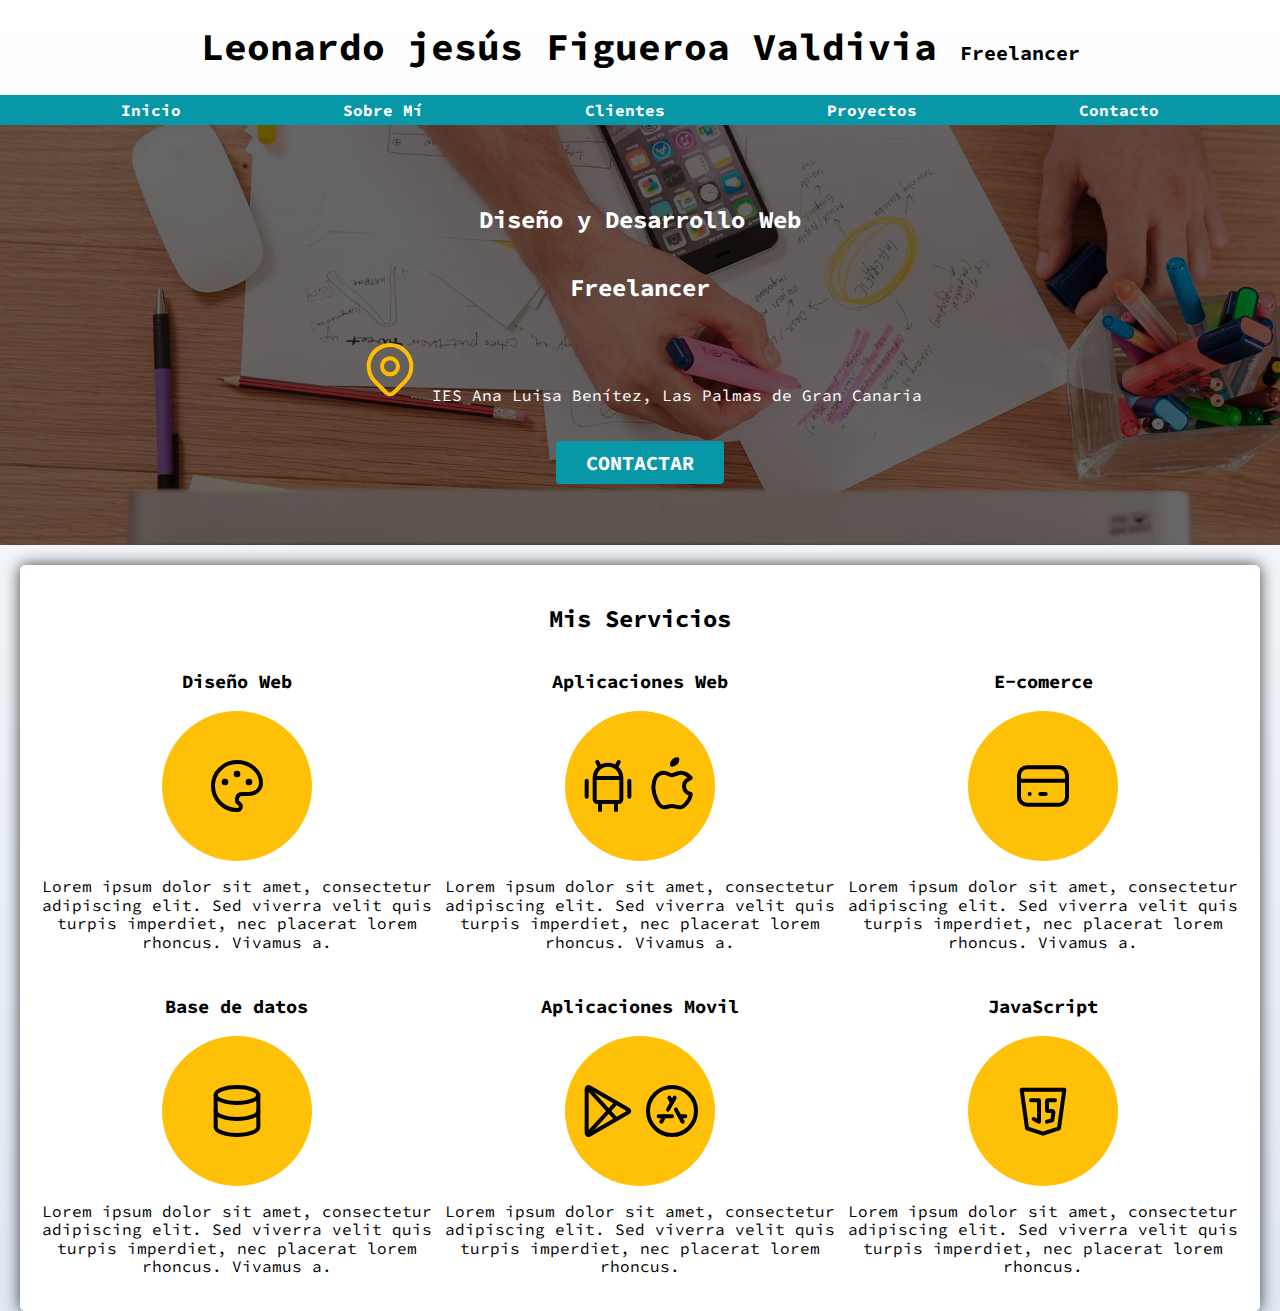
==== index.html @ a5f1131e "version sin formulario" ====
<!DOCTYPE html>
<html lang="es">
    <head>
        <meta charset="UTF-8">
        <meta http-equiv="X-UA-Compatible" content="IE=edge">
        <meta name="viewport" content="width=device-width, initial-scale=1.0">
        <link rel="stylesheet" href="css/normalize.css">
        <link rel="stylesheet" href="css/styles.css">
        <link rel="preconnect" href="https://fonts.googleapis.com">
        <link rel="preconnect" href="https://fonts.gstatic.com" crossorigin>
        <link href="https://fonts.googleapis.com/css2?family=Source+Code+Pro&display=swap" rel="stylesheet">
        <title>Diseñador Freelancer</title>
    </head>
    <body>
        <headre>
            <h1 class="titulo">Leonardo jesús Figueroa Valdivia <span>Freelancer</span></h1>

        </headre>
        <div class="nav-bg">
            <nav class="navegacion-principal contenedor">
                <a href="./index.html">Inicio</a>
                <a href="#">Sobre M&iacute;</a>
                <a href="#">Clientes</a>
                <a href="./proyectos.html">Proyectos</a>
                <a href="#">Contacto</a>
            </nav>

        </div>
        <section class="hero">
            <div class="contenido-hero">
                <h2>Diseño y Desarrollo Web</h2>
                <h2>Freelancer</h2>
                <p>
                    <svg xmlns="http://www.w3.org/2000/svg" class="icon icon-tabler icon-tabler-map-pin" width="64" height="64" viewBox="0 0 24 24" stroke-width="1.5" stroke="#ffbf00" fill="none" stroke-linecap="round" stroke-linejoin="round">
                        <path stroke="none" d="M0 0h24v24H0z" fill="none"/>
                        <circle cx="12" cy="11" r="3" />
                        <path d="M17.657 16.657l-4.243 4.243a2 2 0 0 1 -2.827 0l-4.244 -4.243a8 8 0 1 1 11.314 0z" />
                    </svg>
                    IES Ana Luisa Benítez, Las Palmas de Gran Canaria
                </p>
                <a class="boton" href="#">Contactar</a>
            </div>
        </section>
        <main class="contenedor sombra">
            <h2>Mis Servicios</h2>
            <div class="servicios">
                <section class="servicio">
                    <h3>Diseño Web</h3>
                    <div class="iconos">
                        <svg xmlns="http://www.w3.org/2000/svg" class="icon icon-tabler icon-tabler-palette" width="64" height="64" viewBox="0 0 24 24" stroke-width="1.5" stroke="#000000" fill="none" stroke-linecap="round" stroke-linejoin="round">
                            <path stroke="none" d="M0 0h24v24H0z" fill="none"/>
                            <path d="M12 21a9 9 0 1 1 0 -18a9 8 0 0 1 9 8a4.5 4 0 0 1 -4.5 4h-2.5a2 2 0 0 0 -1 3.75a1.3 1.3 0 0 1 -1 2.25" />
                            <circle cx="7.5" cy="10.5" r=".5" fill="currentColor" />
                            <circle cx="12" cy="7.5" r=".5" fill="currentColor" />
                            <circle cx="16.5" cy="10.5" r=".5" fill="currentColor" />
                        </svg>
                    </div>
                    <p>Lorem ipsum dolor sit amet, consectetur adipiscing elit. Sed viverra velit quis turpis imperdiet, nec placerat lorem rhoncus. Vivamus a.  </p>
                </section>

                <section class="servicio">
                    <h3>Aplicaciones Web</h3> 
                    <div class="iconos">
                        <svg xmlns="http://www.w3.org/2000/svg" class="icon icon-tabler icon-tabler-brand-android" width="64" height="64" viewBox="0 0 24 24" stroke-width="1.5" stroke="#000000" fill="none" stroke-linecap="round" stroke-linejoin="round">
                            <path stroke="none" d="M0 0h24v24H0z" fill="none"/>
                            <line x1="4" y1="10" x2="4" y2="16" />
                            <line x1="20" y1="10" x2="20" y2="16" />
                            <path d="M7 9h10v8a1 1 0 0 1 -1 1h-8a1 1 0 0 1 -1 -1v-8a5 5 0 0 1 10 0" />
                            <line x1="8" y1="3" x2="9" y2="5" />
                            <line x1="16" y1="3" x2="15" y2="5" />
                            <line x1="9" y1="18" x2="9" y2="21" />
                            <line x1="15" y1="18" x2="15" y2="21" />
                        </svg>
                        <svg xmlns="http://www.w3.org/2000/svg" class="icon icon-tabler icon-tabler-brand-apple" width="64" height="64" viewBox="0 0 24 24" stroke-width="1.5" stroke="#000000" fill="none" stroke-linecap="round" stroke-linejoin="round">
                            <path stroke="none" d="M0 0h24v24H0z" fill="none"/>
                            <path d="M9 7c-3 0 -4 3 -4 5.5c0 3 2 7.5 4 7.5c1.088 -.046 1.679 -.5 3 -.5c1.312 0 1.5 .5 3 .5s4 -3 4 -5c-.028 -.01 -2.472 -.403 -2.5 -3c-.019 -2.17 2.416 -2.954 2.5 -3c-1.023 -1.492 -2.951 -1.963 -3.5 -2c-1.433 -.111 -2.83 1 -3.5 1c-.68 0 -1.9 -1 -3 -1z" />
                            <path d="M12 4a2 2 0 0 0 2 -2a2 2 0 0 0 -2 2" />
                        </svg>
                    </div>
                    <p>Lorem ipsum dolor sit amet, consectetur adipiscing elit. Sed viverra velit quis turpis imperdiet, nec placerat lorem rhoncus. Vivamus a. </p>
                </section>

                <section class="servicio">
                     <h3>E-comerce</h3>
                     <div class="iconos">
                        <svg xmlns="http://www.w3.org/2000/svg" class="icon icon-tabler icon-tabler-credit-card" width="64" height="64" viewBox="0 0 24 24" stroke-width="1.5" stroke="#000000" fill="none" stroke-linecap="round" stroke-linejoin="round">
                            <path stroke="none" d="M0 0h24v24H0z" fill="none"/>
                            <rect x="3" y="5" width="18" height="14" rx="3" />
                            <line x1="3" y1="10" x2="21" y2="10" />
                            <line x1="7" y1="15" x2="7.01" y2="15" />
                            <line x1="11" y1="15" x2="13" y2="15" />
                        </svg>
                     </div>
                    <p>Lorem ipsum dolor sit amet, consectetur adipiscing elit. Sed viverra velit quis turpis imperdiet, nec placerat lorem rhoncus. Vivamus a. </p>
                </section>
                <section class="servicio">
                    <h3>Base de datos</h3>
                    <div class="iconos">
                        <svg xmlns="http://www.w3.org/2000/svg" class="icon icon-tabler icon-tabler-database" width="64" height="64" viewBox="0 0 24 24" stroke-width="1.5" stroke="#000000" fill="none" stroke-linecap="round" stroke-linejoin="round">
                            <path stroke="none" d="M0 0h24v24H0z" fill="none"/>
                            <ellipse cx="12" cy="6" rx="8" ry="3"></ellipse>
                            <path d="M4 6v6a8 3 0 0 0 16 0v-6" />
                            <path d="M4 12v6a8 3 0 0 0 16 0v-6" />
                        </svg>
                    </div>
                    <p>Lorem ipsum dolor sit amet, consectetur adipiscing elit. Sed viverra velit quis turpis imperdiet, nec placerat lorem rhoncus. Vivamus a. </p>
                </section>
                <section class="servicio">
                    <h3>Aplicaciones Movil</h3>
                    <div class="iconos">
                        <svg xmlns="http://www.w3.org/2000/svg" class="icon icon-tabler icon-tabler-brand-google-play" width="64" height="64" viewBox="0 0 24 24" stroke-width="1.5" stroke="#000000" fill="none" stroke-linecap="round" stroke-linejoin="round">
                            <path stroke="none" d="M0 0h24v24H0z" fill="none"/>
                            <path d="M4 3.71v16.58a0.7 .7 0 0 0 1.05 .606l14.622 -8.42a0.55 .55 0 0 0 0 -.953l-14.622 -8.419a0.7 .7 0 0 0 -1.05 .607z" />
                            <line x1="15" y1="9" x2="4.5" y2="20.5" />
                            <line x1="4.5" y1="3.5" x2="15" y2="15" />
                        </svg>
                        <svg xmlns="http://www.w3.org/2000/svg" class="icon icon-tabler icon-tabler-brand-appstore" width="64" height="64" viewBox="0 0 24 24" stroke-width="1.5" stroke="#000000" fill="none" stroke-linecap="round" stroke-linejoin="round">
                            <path stroke="none" d="M0 0h24v24H0z" fill="none"/>
                            <circle cx="12" cy="12" r="9" />
                            <path d="M8 16l1.106 -1.99m1.4 -2.522l2.494 -4.488" />
                            <path d="M7 14h5m2.9 0h2.1" />
                            <path d="M16 16l-2.51 -4.518m-1.487 -2.677l-1.003 -1.805" />
                        </svg>
                    </div>
                    <p>Lorem ipsum dolor sit amet, consectetur adipiscing elit. Sed viverra velit quis turpis imperdiet, nec placerat lorem rhoncus.</p>
                </section>
                
                <section class="servicio">
                    <h3>JavaScript</h3>
                    <div class="iconos">
                        <svg xmlns="http://www.w3.org/2000/svg" class="icon icon-tabler icon-tabler-brand-javascript" width="64" height="64" viewBox="0 0 24 24" stroke-width="1.5" stroke="#000000" fill="none" stroke-linecap="round" stroke-linejoin="round">
                            <path stroke="none" d="M0 0h24v24H0z" fill="none"/>
                            <path d="M20 4l-2 14.5l-6 2l-6 -2l-2 -14.5z" />
                            <path d="M7.5 8h3v8l-2 -1" />
                            <path d="M16.5 8h-2.5a0.5 .5 0 0 0 -.5 .5v3a0.5 .5 0 0 0 .5 .5h1.423a0.5 .5 0 0 1 .495 .57l-.418 2.93l-2 .5" />
                        </svg>
                    </div>
                    <p>Lorem ipsum dolor sit amet, consectetur adipiscing elit. Sed viverra velit quis turpis imperdiet, nec placerat lorem rhoncus.</p>
                </section>
            </div>
            
        </main>
    </body>
</html>
---- css/styles.css ----
/* Definimos los parametros basicos del proyecto*/
html{
    font-size: 62.5%;
}

:root{ /*Colores que se van a usar*/
    --blanco: #ffffff;
    --oscuro: #212121;
    --primario: #ffc107;
    --secundario: #0897a7;
    --gris: #757575;
    --encabezado: #800080;
    --grisclaro:  #dfe9f3;
}

body{
    font-size: 1.6rem; /* rem= 10px */
    font-family: 'Source Code Pro', monospace;
    background-image: linear-gradient(to top, var(--grisclaro)0%, var(--blanco)100%);
    background-repeat: no-repeat;
    text-align: center;
}

table, th, td {
    border: 1px solid var(--blanco);
    border-collapse: collapse;
    text-decoration: none;
    margin: 0 auto;
}


.contenedor{
    max-width: 120rem;
    margin: 0 auto;
}
/*Definimos los botones que vamos a usar en el proyecto*/
.boton{
    background-color: var(--secundario);
    color: var(--blanco);
    text-decoration: none;
    font-weight: 700;
    font-size: 2rem;
    padding: 1rem 3rem;
    margin-top: 2rem;
    border-radius: 0.4rem;
    text-transform: uppercase;
    border: none;
    width: 85%;
    text-align: center;
}
.boton:hover{
    background-color: var(--primario);
    color: var(--oscuro);
}
@media (min-width: 480px){
 .boton{
    width:70%;
 } 
}
@media (min-width: 670px){
 .boton{
    width: auto;
 } 
}

/*Definimos la sombra*/
.sombra{
    box-shadow: 0px 0px 16px 0px rgba(0,0,0,0.75);
    background-color: var(--blanco);
    padding: 2rem;
    border-radius: .5rem;
}

/* Definimos las propiedades del titulo del proyecto*/
.titulo{
    font-size: 3.8rem;
}

.titulo span{
    font-size: 2rem;
}

/* Definimos las funciones de la barra de Navegacion principal*/
.nav-bg{
    background-color: var(--secundario);
}

.navegacion-principal{
    display: flex;
    flex-direction: column;
    align-items: center;
}
@media(min-width:480px){
    .navegacion-principal{
        flex-direction: row;
        justify-content: space-around;
    }
}



/* 480px, 768px, 1140px, 1400px*/
.navegacion-principal a{
    color: var(--blanco);
    font-weight: 700;
    text-decoration: none;
    padding: .6rem;
}
.navegacion-principal a:hover{
    background-color: var(--primario);
    color: var(--oscuro);

}


/* Definimos La parte de informacion del proyecto,
hay una imagen de fondo, y una pequeña descripcion*/
.hero{
    background-image: url(../img/hero.jpg);
    background-repeat: no-repeat;
    background-size: cover;
    height: 420px;
    position: relative;
    margin-bottom: 2rem;
}

.contenido-hero{
    background-color: rgba(0, 0, 0, .6);
    height: 100%;
    width: 100%;
    position: absolute;
    display: flex;
    flex-direction: column;
    align-items: center;
    justify-content: center;
}

.contenido-hero h2,
.contenido-hero p{
    color: var(--blanco);
}

/* Estilo de la tabla de la seccion Proyecto*/


.proyecto-bg th{
    background-color: var(--encabezado);
    color: var(--blanco);
    width: 15%;
}

.encabezados-inpares{
    background-color: var(--grisclaro);
}

.proyecto-bg tr:hover{
    background-color: var(--secundario);
    color: var(--blanco);
}

/* Estilo del Main del proyecto*/


.servicios{
    display: grid;
    grid-template-columns: repeat(2, 1fr);
    column-gap: 1rem;
    grid-template-rows: repeat(3, 1fr);
    row-gap: 1rem;

}
@media (min-width: 768px){
    .servicios{
        display: grid;
        grid-template-columns: repeat(3, 1fr);
        column-gap: 1rem;
        grid-template-rows: repeat(2, 1fr);
    }
}


.servicio{
    display: flex;
    flex-direction: column;
    align-items: center;
    justify-content: center;
}
.servicio .iconos{
    height: 15rem;
    width: 15rem;
    background-color: var(--primario);
    border-radius: 50%;
    display: flex;
    flex-direction: row;
    align-items: center;
    justify-content: center;

}
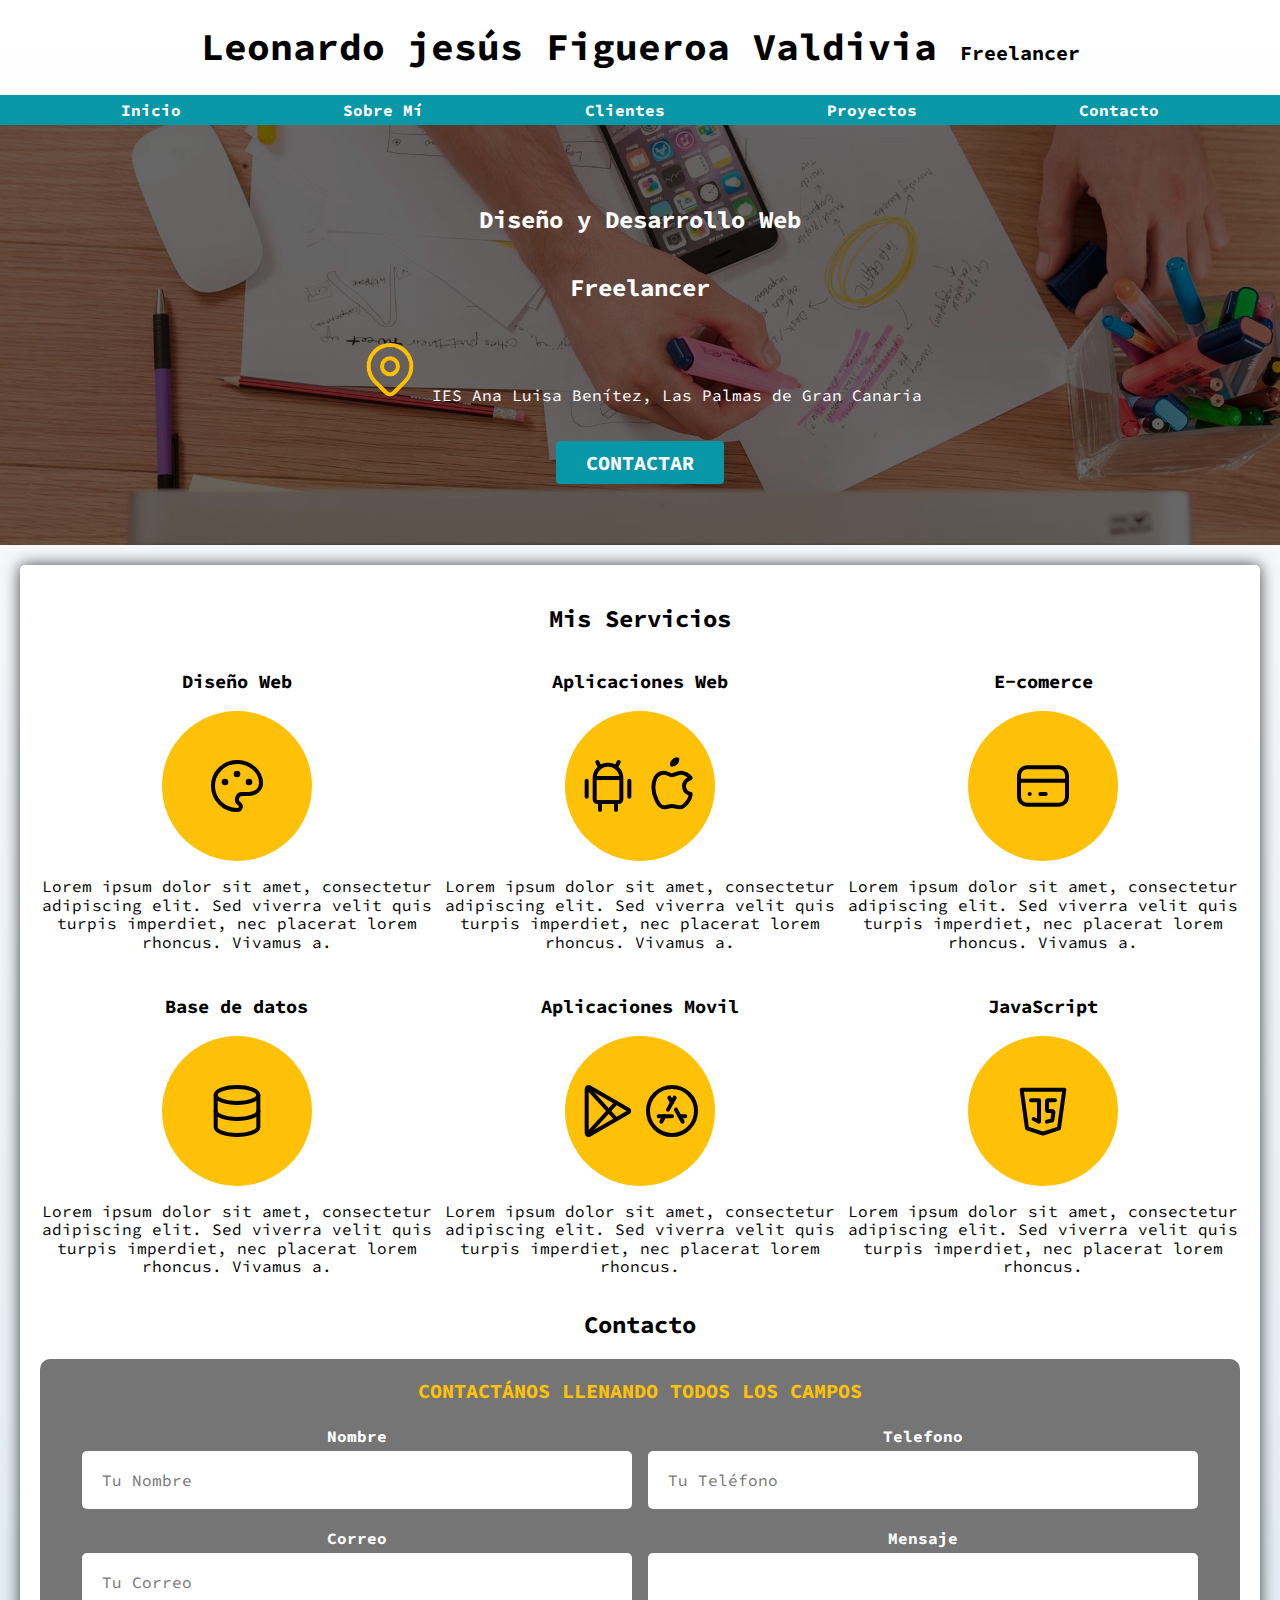
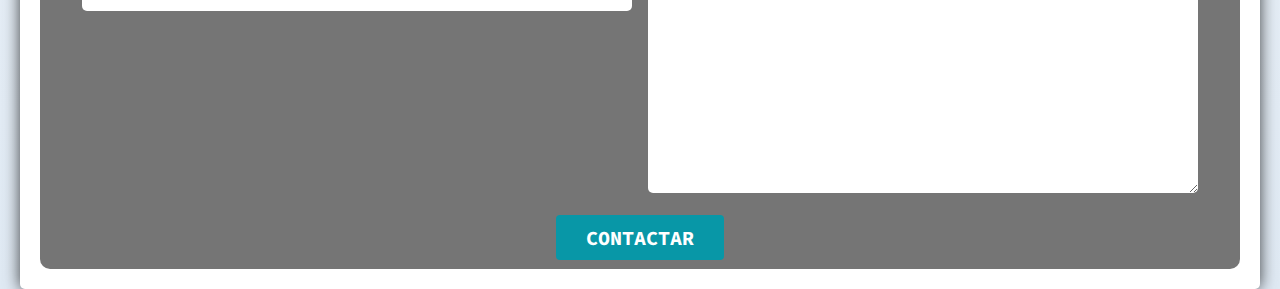
==== commit aae12e5b: "Version con formulario sin arreglar" ====
--- a/index.html
+++ b/index.html
@@ -137,7 +137,41 @@
                     </div>
                     <p>Lorem ipsum dolor sit amet, consectetur adipiscing elit. Sed viverra velit quis turpis imperdiet, nec placerat lorem rhoncus.</p>
                 </section>
-            </div>
+            </div> <!--cierre servicios-->
+
+            <section>
+                <h2>Contacto</h2>
+                <div>
+                    <form class="formulario">
+                        <fieldset>
+                            <legend>Contactános llenando todos los campos</legend>
+                            <div class="contenedor-campos">
+                                <div class="campo">
+                                    <label>Nombre</label>
+                                    <input class="input-text" type="text" placeholder="Tu Nombre">
+                                </div>
+    
+                                <div class="campo">
+                                    <label>Telefono</label>
+                                    <input class="input-text" type="tel" placeholder="Tu Teléfono">
+                                </div>
+    
+                                <div class="campo">
+                                    <label>Correo</label>
+                                    <input class="input-text" type="email"  placeholder="Tu Correo">
+                                </div>
+    
+                                <div class="campo">
+                                    <label>Mensaje</label>
+                                    <textarea class="input-text"></textarea>
+                                </div>
+                            </div>
+                        </fieldset>
+        
+                        <a class="boton" href="#">Contactar</a>
+                    </form>
+                </div>
+            </section>
             
         </main>
     </body>
--- a/css/styles.css
+++ b/css/styles.css
@@ -195,4 +195,59 @@
     align-items: center;
     justify-content: center;
 
+}
+
+/*Estilos del formulario*/
+
+.formulario{
+    background-color: var(--gris);
+    width: min (60rem, 100%);
+    margin: 0 auto;
+    padding: 2rem;
+    border-radius: 1rem;
+}
+
+.formulario fieldset{
+    border: none;
+}
+
+.formulario legend{
+    text-align: center;
+    font-size: 2rem;
+    text-transform: uppercase;
+    font-weight: 700;
+    margin-bottom: 2rem;
+    color: var(--primario);
+    
+}
+
+@media (min-width: 768px){
+    .contenedor-campos{
+        display: grid;
+        grid-template-columns: repeat(2, 1fr);
+        grid-template-rows: repeat(3, auto);
+        
+    }
+}
+
+.campo{
+    margin-bottom: 2rem;
+}
+.campo textarea{
+    height: 20rem;
+}
+
+.campo label{
+    display: block;
+    color: var(--blanco);
+    font-weight: 700;
+    margin-bottom: .5rem;
+
+}
+
+.input-text{
+    width: 90%;
+    border: none;
+    padding: 2rem;
+    border-radius: .5rem;
 }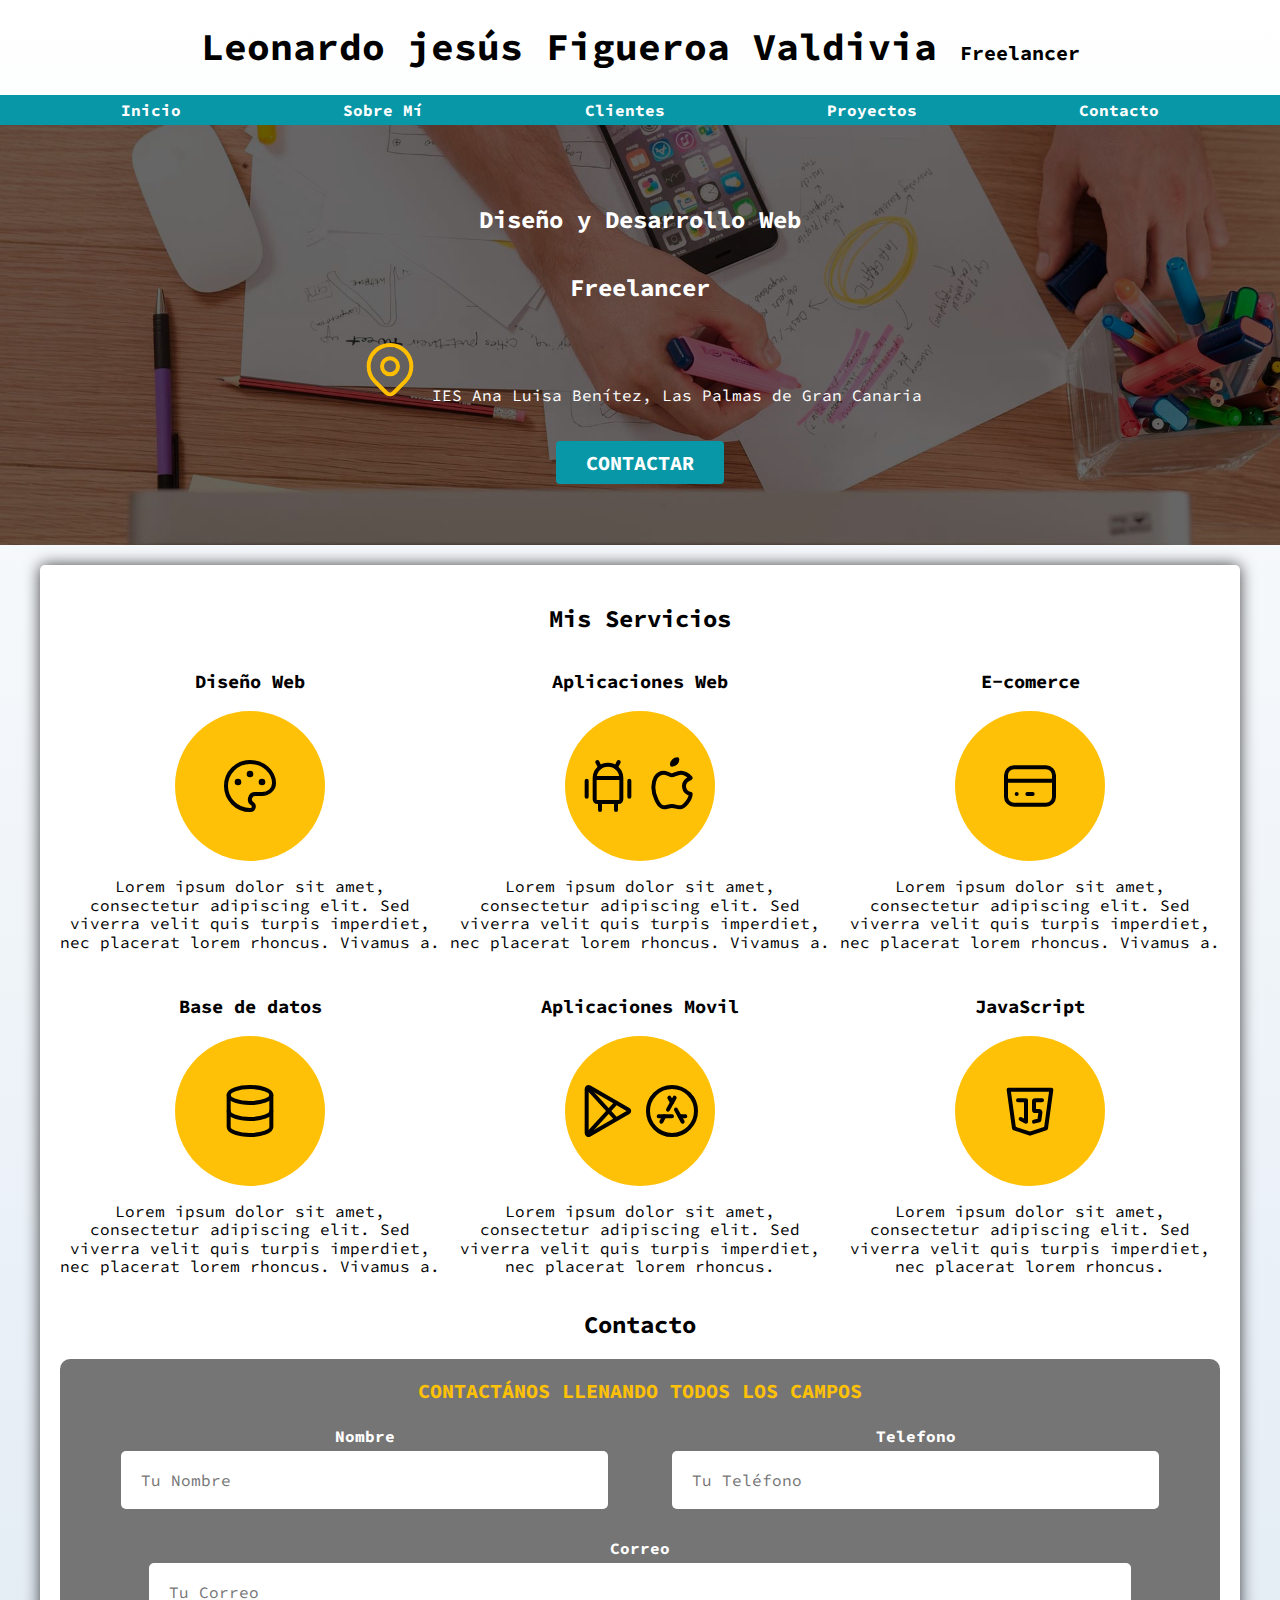
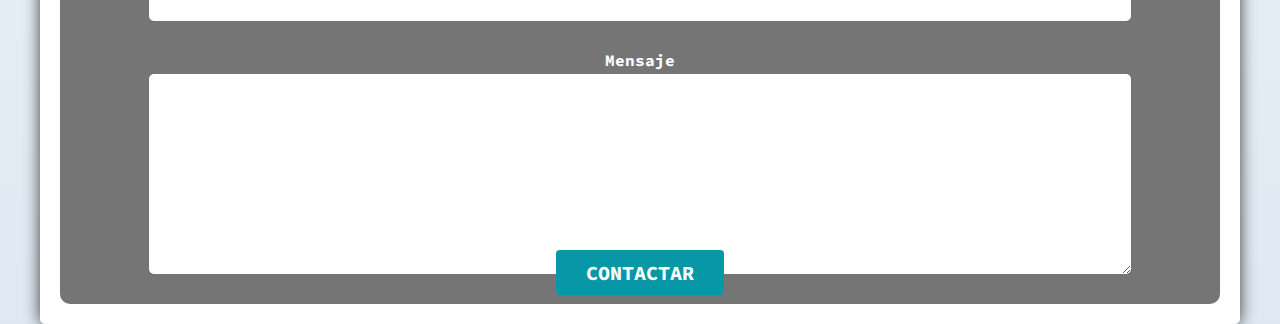
==== commit 4d5e6311: "formulario alineado" ====
--- a/index.html
+++ b/index.html
@@ -22,7 +22,7 @@
                 <a href="#">Sobre M&iacute;</a>
                 <a href="#">Clientes</a>
                 <a href="./proyectos.html">Proyectos</a>
-                <a href="#">Contacto</a>
+                <a href="#formulario">Contacto</a>
             </nav>
 
         </div>
@@ -142,7 +142,7 @@
             <section>
                 <h2>Contacto</h2>
                 <div>
-                    <form class="formulario">
+                    <form id="formulario" class="formulario">
                         <fieldset>
                             <legend>Contactános llenando todos los campos</legend>
                             <div class="contenedor-campos">
@@ -172,7 +172,6 @@
                     </form>
                 </div>
             </section>
-            
         </main>
     </body>
 </html>--- a/css/styles.css
+++ b/css/styles.css
@@ -1,6 +1,21 @@
 /* Definimos los parametros basicos del proyecto*/
 html{
     font-size: 62.5%;
+    box-sizing: border-box;
+    scroll-snap-type: y mandatory;
+
+}
+
+/* scroll snap */
+.servicio,
+.navegacion-principal,
+.formulario{
+    scroll-snap-align: center;
+    scroll-snap-stop: y mandatory;
+}
+
+*,*:before,*:after{
+    box-sizing: inherit;
 }
 
 :root{ /*Colores que se van a usar*/
@@ -225,8 +240,12 @@
     .contenedor-campos{
         display: grid;
         grid-template-columns: repeat(2, 1fr);
-        grid-template-rows: repeat(3, auto);
-        
+        grid-template-rows: repeat(2, auto) 20rem;
+        gap: 1rem;
+    }
+    .campo:nth-child(3),
+    .campo:nth-child(4){
+        grid-column: 1/3;
     }
 }
 
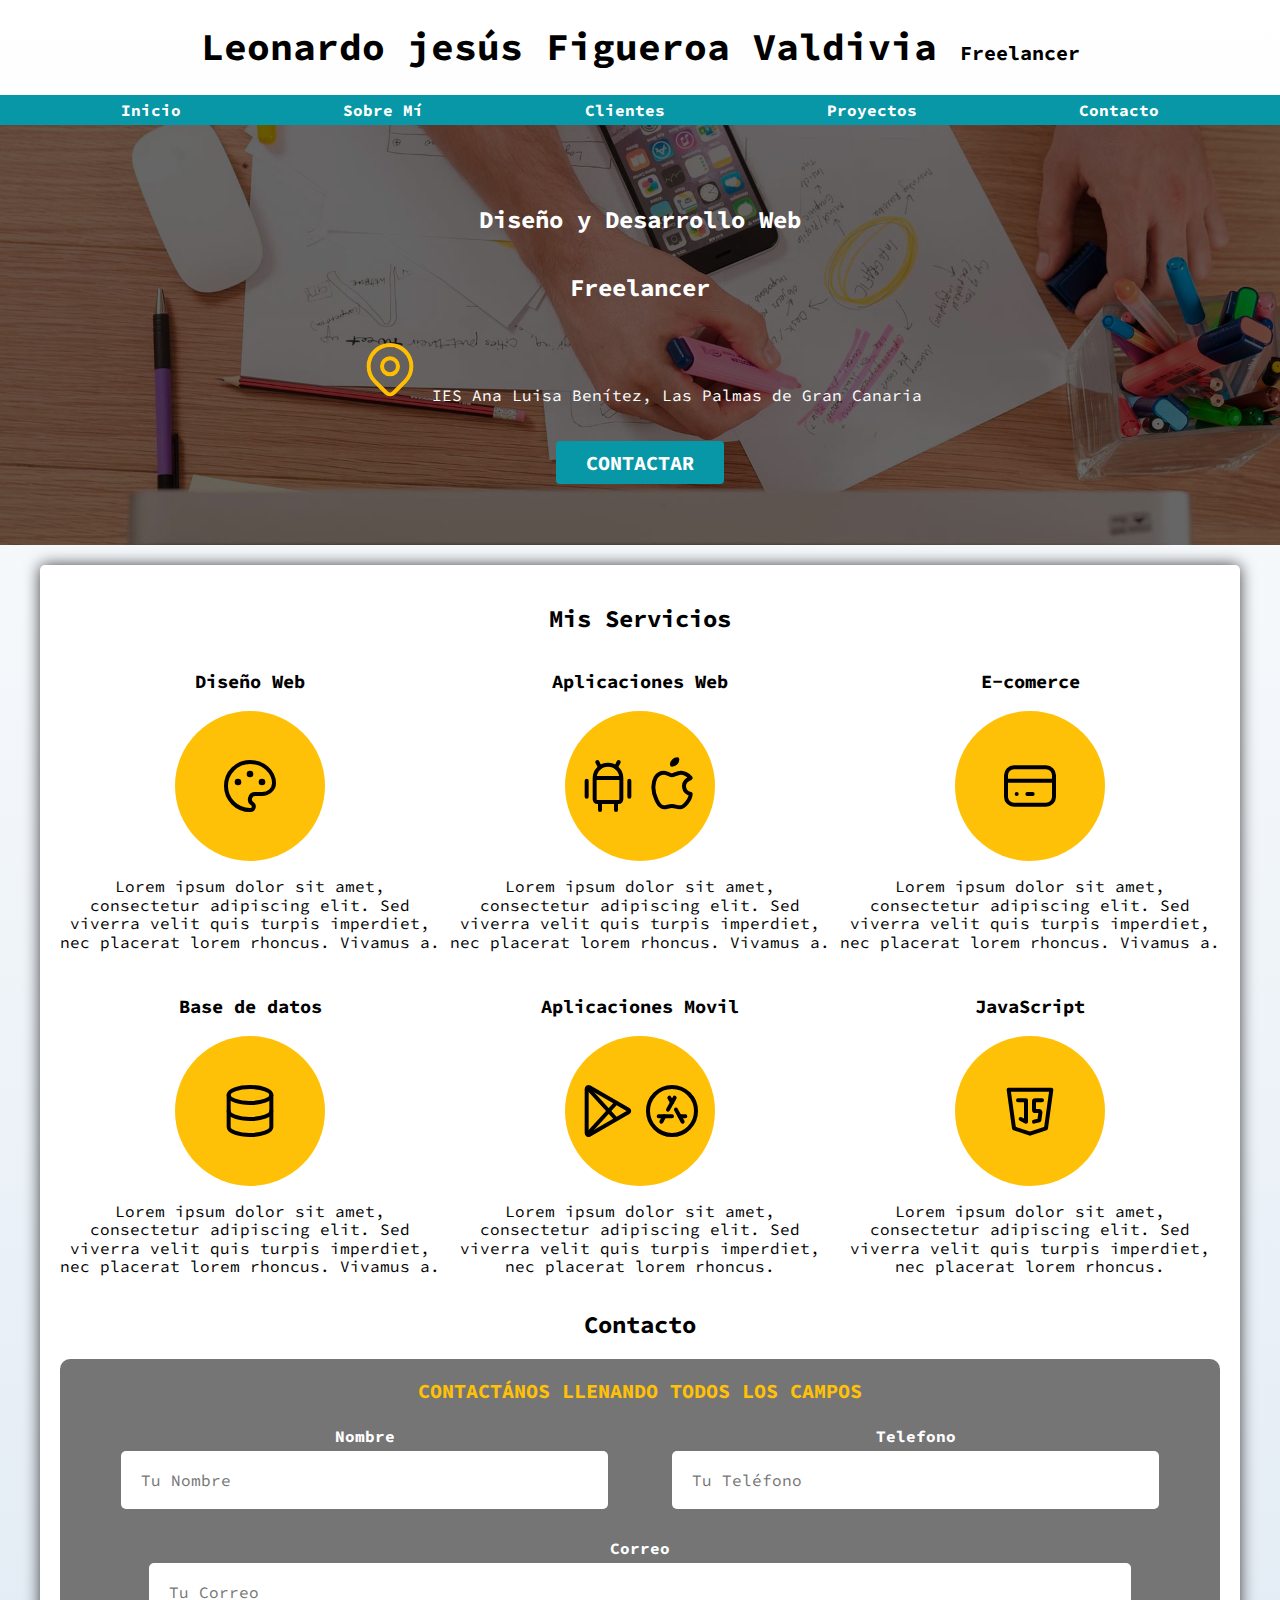
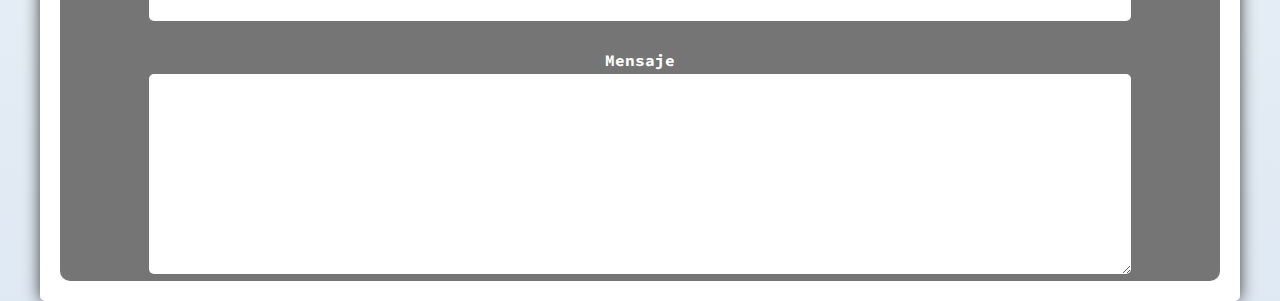
==== commit da9c7585: "formulario alineado sin boton" ====
--- a/index.html
+++ b/index.html
@@ -167,8 +167,6 @@
                                 </div>
                             </div>
                         </fieldset>
-        
-                        <a class="boton" href="#">Contactar</a>
                     </form>
                 </div>
             </section>
